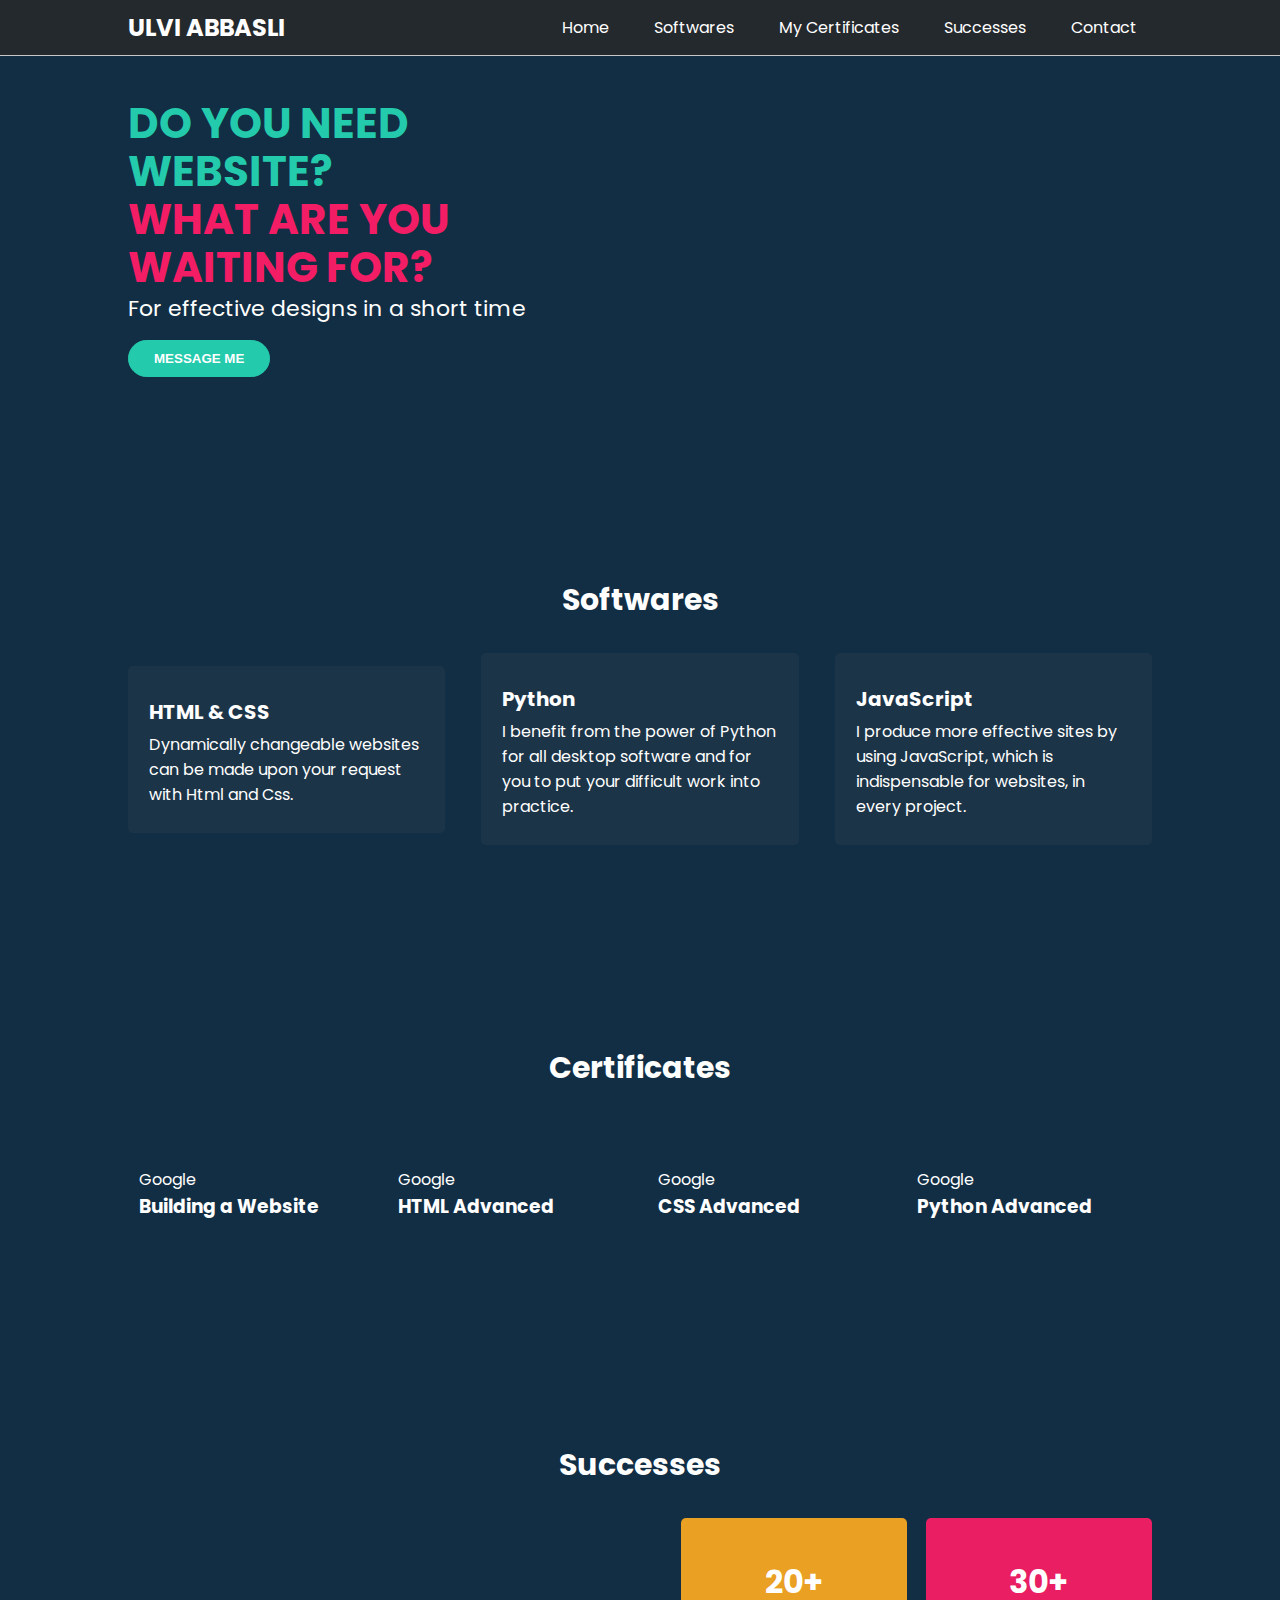
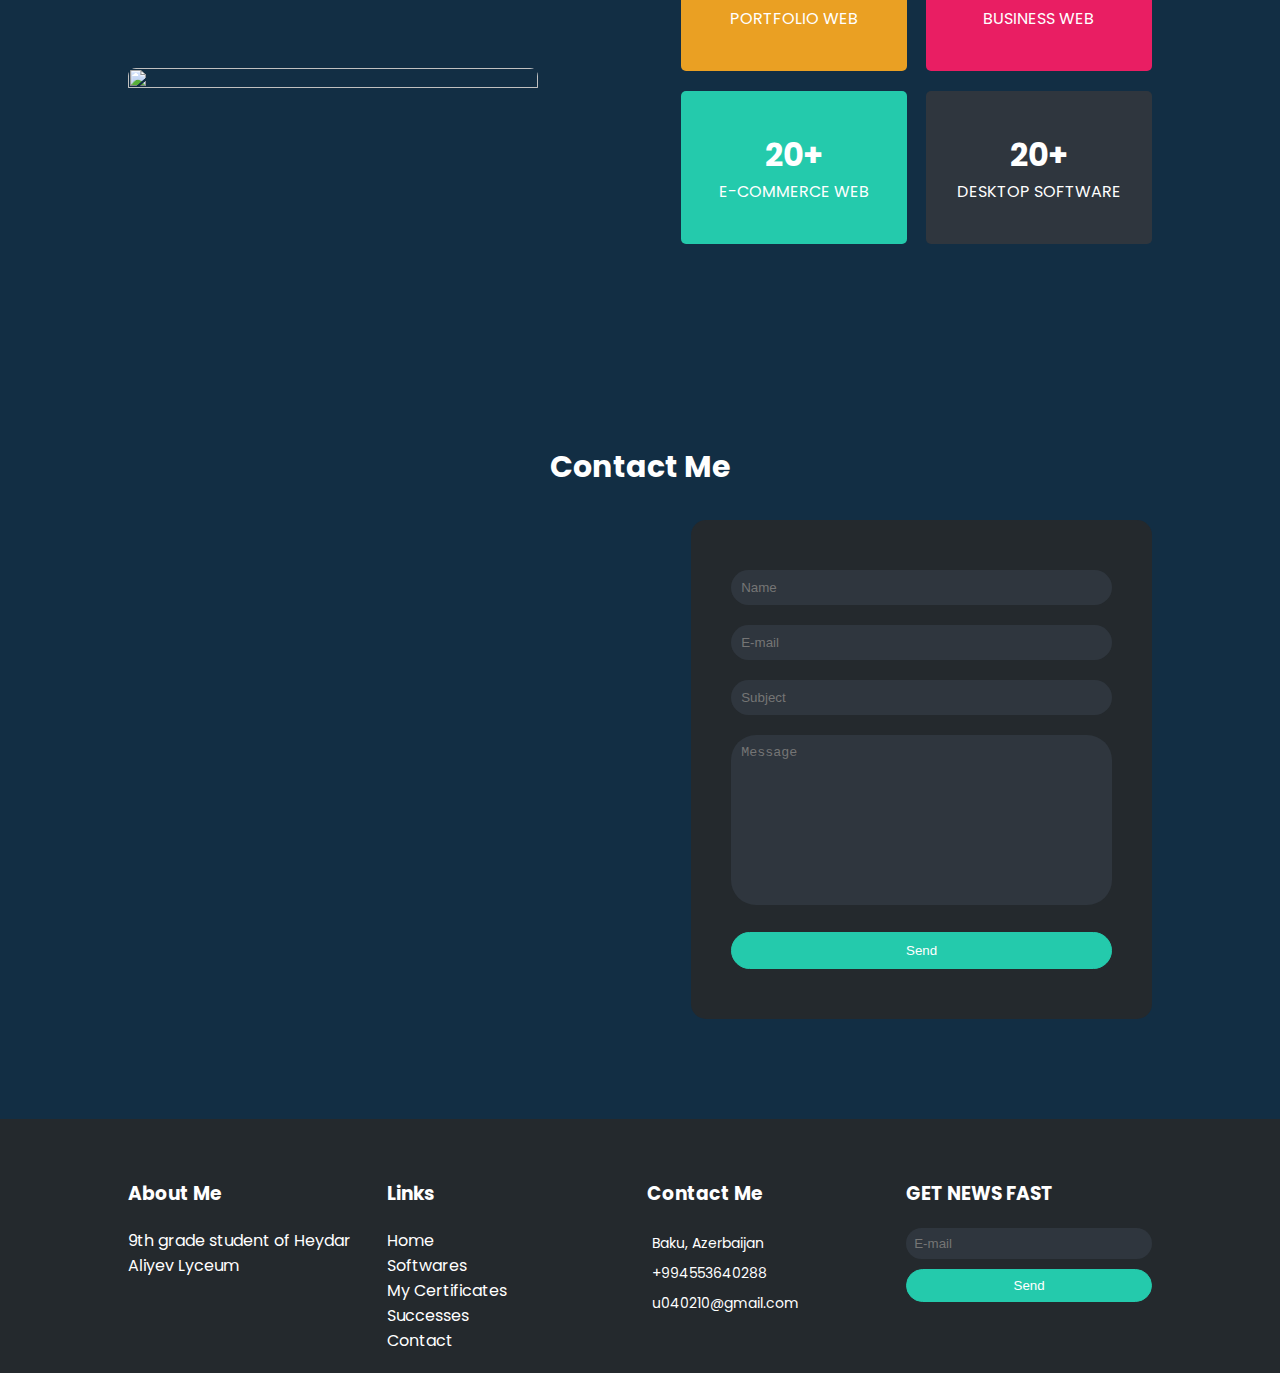
==== index.html @ 01829d8d "Update index.html" ====
<!DOCTYPE html>
<html lang="en">
<head>
    <meta charset="UTF-8">
    <meta http-equiv="X-UA-Compatible" content="IE=edge">
    <meta name="viewport" content="width=device-width, initial-scale=1.0">
    <title>EZwebsites</title>
    <!-- fontawesome -->
    <link rel="stylesheet" href="./css/font-awesome.min.css">
    <!-- style css -->
    <link rel="stylesheet" href="./css/style.css">
    <!-- responsive css -->
    <link rel="stylesheet" href="./css/responsive.css">
</head>
<body>
    <!-- header start -->
    <header>
        <nav class="navbar">
            <div class="logo"><h2><a href="#">Ulvi Abbasli</a></h2></div>
            <ul class="nav_links">
                <li><a href="#anasayfa">Home</a></li>
                <li><a href="#yazilimlar">Softwares</a></li>
                <li><a href="#sertifikalarim">My Certificates</a></li>
                <li><a href="#basarilar">Successes</a></li>
                <li><a href="#iletisim">Contact</a></li>
            </ul>
        </nav>
        <div id="menu_bar">
            <i class="fas fa-bars"></i>
        </div>
    </header>
    <!-- header end -->
    <!-- anasayfa start -->
    <section id="anasayfa">
        <div class="inner_home">
            <div class="child_home">
                <h1>DO YOU NEED WEBSITE? <br><span class="highlight">WHAT ARE YOU WAITING FOR?</span></h1>
                <p>For effective designs in a short time</p>
                <button href="#iletisim" class="btn">Message Me</button>
            </div>
            <div class="child_home">
                <img class="bodyimg"src="./img/home-imgr.png" alt="">
            </div>
        </div>
    </section>
    <!-- anasayfa end -->
    <!-- yazilimlar start -->
    <section id="yazilimlar">
        <div class="section_title">
            <h2>Softwares</h2>
        </div>
        <div class="innersoftware">
            <div class="innersoftware_child">
                <div class="icon">
                    <i class="fas fa-user"></i>
                </div>
                <h3>HTML & CSS</h3>
                <p>Dynamically changeable websites can be made upon your request with Html and Css. </p>
            </div>
            <div class="innersoftware_child">
                <div class="icon">
                    <i class="fas fa-laptop"></i>
                </div>
                <h3>Python</h3>
                <p>I benefit from the power of Python for all desktop software and for you to put your difficult work into practice.</p>
            </div>
            <div class="innersoftware_child">
                <div class="icon">
                    <i class="fa-brands fa-js"></i>
                </div>
                <h3>JavaScript</h3>
                <p>I produce more effective sites by using JavaScript, which is indispensable for websites, in every project.</p>
            </div>
        </div>
    </section>
    <!-- yazilimlar end -->
    <!-- sertifikalarim start -->
    <section id="sertifikalarim">
        <div class="section_title">
            <h2>Certificates</h2>
        </div>
        <div class="inner_courses">
            <div class="child_courses">
                <div class="course_img">
                    <a href="./img/Ülvi Abbaslı_Building a Website.pdf" download="Building Website"><img src="./img/website-builder-512.png" alt=""></a>
                </div>
                <div class="detail">
                    <p>Google</p>
                    <ul>
                        <li><i class="fas fa-star"></i></li>
                        <li><i class="fas fa-star"></i></li>
                        <li><i class="fas fa-star"></i></li>
                        <li><i class="fas fa-star"></i></li>
                        <li><i class="fas fa-star"></i></li>
                    </ul>
                </div>
                <h3>Building a Website</h3>
            </div>
            <div class="child_courses">
                <div class="course_img">
                    <a href="./img/HTML.pdf" download="HTML Advanced"><img src="./img/HTML.png" alt=""></a>
                </div>
                <div class="detail">
                    <p>Google</p>
                    <ul>
                        <li><i class="fas fa-star"></i></li>
                        <li><i class="fas fa-star"></i></li>
                        <li><i class="fas fa-star"></i></li>
                        <li><i class="fas fa-star"></i></li>
                        <li><i class="fas fa-star"></i></li>
                    </ul>
                </div>
                <h3>HTML Advanced</h3>
            </div>
            <div class="child_courses">
                <div class="course_img">
                    <a href="./img/CSS.pdf" download="CSS Advanced"><img src="./img/CSS.png" alt=""></a>
                </div>
                <div class="detail">
                    <p>Google</p>
                    <ul>
                        <li><i class="fas fa-star"></i></li>
                        <li><i class="fas fa-star"></i></li>
                        <li><i class="fas fa-star"></i></li>
                        <li><i class="fas fa-star"></i></li>
                        <li><i class="fas fa-star"></i></li>
                    </ul>
                </div>
                <h3>CSS Advanced</h3>
            </div>
            <div class="child_courses">
                <div class="course_img">
                    <a href="./img/PYTHON.pdf" download="Python Advanced"><img src="./img/python.png" alt=""></a>
                </div>
                <div class="detail">
                    <p>Google</p>
                    <ul>
                        <li><i class="fas fa-star"></i></li>
                        <li><i class="fas fa-star"></i></li>
                        <li><i class="fas fa-star"></i></li>
                        <li><i class="fas fa-star"></i></li>
                        <li><i class="fas fa-star"></i></li>
                    </ul>
                </div>
                <h3>Python Advanced</h3>
            </div>
        </div>
    </section>
    <!-- sertifilar end -->
    <!-- basarilar start -->
    <section id="basarilar">
        <div class="section_title">
            <h2>Successes</h2>
        </div>
        <div class="inner_achivemnet">
            <div class="child_achivement">
                <img src="./img/about-img.jpg" alt="">
            </div>
            <div class="child_achivement child_achivement2">
                <div class="single_detail sd_1">
                    <h1>20+</h1>
                    <p>PORTFOLIO WEB</p>
                </div>
                <div class="single_detail sd_2">
                    <h1>30+</h1>
                    <p>BUSINESS WEB</p>
                </div>
                <div class="single_detail sd_3">
                    <h1>20+</h1>
                    <p>E-COMMERCE WEB</p>
                </div>
                <div class="single_detail sd_4">
                    <h1>20+</h1>
                    <p>DESKTOP SOFTWARE</p>
                </div>
            </div>
        </div>
    </section>
    <!-- basarilar end -->
    <!-- iletisim start -->
    <section id="iletisim">
        <div class="section_title">
            <h2>Contact Me</h2>
        </div>
        <div class="inner_contact">
            <div class="child_contact">
                <img src="./img/contactt.png" alt="">
            </div>
            <div class="child_contact">
                <form action="https://formsubmit.co/u040210@gmail.com" method="POST">
                    <input placeholder="Name" type="text" name="name" id="">
                    <input placeholder="E-mail" type="email" name="email" id="">
                    <input placeholder="Subject" type="text" name="subject" id="">
                    <textarea placeholder="Message" name="message" id="" cols="30" rows="10"></textarea>
                    <input type="hidden" name="_captcha" value="false">
                    <input type="hidden" name="_template" value="table">
                    <input class="submit" type="submit" value="Send">
                    <input type="hidden" name="_autoresponse" value="Thanks for contacting!!! ">
                </form>
            </div>
        </div>
    </section>
    <!-- iletisim end -->
    <footer>
        <div class="inner_footer">
            <div class="child_footer">
                <h3>About Me</h3>
                <p>9th grade student of Heydar Aliyev Lyceum</p>
                <ul class="footer_social">
                    <li><a href="#"><i class="fab fa-facebook"></i></a></li>
                    <li><a href="#"><i class="fab fa-twitter"></i></a></li>
                    <li><a href="#"><i class="fab fa-instagram"></i></a></li>
                    <li><a href="#"><i class="fab fa-youtube"></i></a></li>
                </ul>
            </div>
            <div class="child_footer">
                <h3>Links</h3>
                <ul class="quick_links">
                    <li><a href="#anasayfa">Home</a></li>
                    <li><a href="#yazilimlar">Softwares</a></li>
                    <li><a href="#sertifikalarim">My Certificates</a></li>
                    <li><a href="#basarilar">Successes</a></li>
                    <li><a href="#iletisim">Contact</a></li>
                </ul>
            </div>
            <div class="child_footer">
                <h3>Contact Me</h3>
                <ul class="footer_contact">
                    <li><i class="fas fa-map-marked-alt"></i> Baku, Azerbaijan</li>
                    <li><i class="fas fa-phone"></i> +994553640288</li>
                    <li><i class="fas fa-envelope"></i> u040210@gmail.com</li>
                </ul>
            </div>
            <div class="child_footer">
                <h3>GET NEWS FAST</h3>
                <form action="#">
                    <input  type="email" name="email" id="" placeholder="E-mail">
                    <input type="submit" value="Send">
                </form>
            </div>
    </footer>


    <!-- js file -->
    <script src="./js/main.js"></script>
    <script defer src="https://app.fastbots.ai/embed.js" data-bot-id="clz2j4hv8000jr9ba7d9vh1aw"></script>
</body>
</html>
---- css/style.css ----
/* google fonts */
@import url('https://fonts.googleapis.com/css2?family=Poppins:wght@400;500;600;700&display=swap');

/* ==================================
-------------default css-------------
===================================== */



html{
    scroll-behavior: smooth;
}

*{
    padding: 0;
    margin: 0;
    box-sizing: border-box;
    list-style: none;
    text-decoration: none;
}

body{
    font-family: 'Poppins', sans-serif;
}

img{
    width: 100%;
}

section{
    padding: 100px 0px;
    background: #122e44;

}

.section_title{
    margin-bottom: 30px;
}


.section_title h2{
    position: relative;
    text-align: center;
    color: #fff;
    font-size: 30px;
    transition: all .5s ease-in-out;

}
.section_title h2:hover{
    background-color: #24CAAC;
}


/* ==================================
-------------header css-------------
===================================== */

header{
    background: #24292D;
    border-bottom: 1px solid rgba(238, 238, 238, 0.801);
    position: fixed;
    width: 100%;
    z-index: 5;

}

#menu_bar{
    display: none;
}

.navbar{
    display: flex;
    justify-content: space-between;
    align-items: center;
    margin: 0 auto;
    width: 80%;
    padding: 10px 0px;
}

.logo h2 a{
    color: #fff;
    text-transform: uppercase;
}

.nav_links{
    display: flex;
}

.nav_links li a{
    margin-left: 15px;
    color: #fff;
    padding: 5px 15px;
    border-radius: 5px;
    transition: .3s;
}

.nav_links li a:hover{
    background: #24CAAC;
}



/* ==================================
-------------home seciton css-------------
===================================== */


#home{
    background: #587892;
}

.inner_home{
    display: flex;
    align-items: center;
    justify-content: space-between;
    margin: 0 auto;
    width: 80%;
    color: #fff;
}

.child_home{
    flex-basis: 45%;
    
}   

.child_home h1{
    font-size: 42px;
    line-height: 48px;
    color: #24CAAC;
}

.highlight{
    color: #F31D66;
}

.child_home p{
    font-size: 22px;
    margin-bottom: 15px;
}

.btn{
    background: #24CAAC;
    padding: 10px 25px;
    border: 1px solid #24CAAC;
    border-radius: 25px;
    color: #fff;
    font-weight: 600;
    text-transform: uppercase;
    cursor: pointer;

}

.btn:hover{
    background: transparent;
}


/* ==================================
-------------Yazılımlar-------------
===================================== */

.innersoftware{
    display: flex;
    width: 80%;
    margin: 0 auto;
    align-items: center;
    justify-content: space-between;
    flex-wrap: wrap;
}

.innersoftware_child{
    flex-basis: 31%;
    color: #fff;
    padding: 25px  20px;
    background: rgba(55, 66, 80, 0.281);
    border-radius: 5px;
    border: 1px solid transparent;
    transition: .3s;

}

.innersoftware_child:hover{
    border: 1px solid #24CAAC;
}

.innersoftware_child .icon{
    font-size: 25px;
    color: #24CAAC;
}

.innersoftware_child h3{
    font-size: 20px;
    margin: 5px 0px;
}

.innersoftware_child p{
    font-size: 16px;
}



/* ==================================
-------------Sertifikalarım-------------
===================================== */


#courses .section_title h2::after {
    transform: translateX(-110%) rotate(356deg);
}

.inner_courses{
    display: flex;
    flex-wrap: wrap;
    justify-content: space-between;
    align-items: center;
    width: 80%;
    margin: 0 auto;
}


.child_courses{
    flex-basis: 24%;
    color: #ffffff;
    padding: 20px 10px 20px 10px;
    border: 1px solid transparent;
    transition: .3s;
    border-radius: 5px;

}

.child_courses:hover{
    border: 1px solid #24CAAC;
}

.child_courses .course_img img{
    border-radius: 5px;
}

.child_courses .detail{
    display: flex;
    justify-content: space-between;
}

.child_courses .detail ul{
    display: flex;
    justify-content: space-between;
    flex-basis: 50%;

}
.child_courses .detail ul li i{
    color: gold;
}


/* ==================================
-------------başarılar-------------
===================================== */

.inner_achivemnet{
    display: flex;
    flex-wrap: wrap;
    justify-content: space-between;
    align-items: center;
    width: 80%;
    margin: 0 auto;
}

.child_achivement{
    flex-basis: 40%;
}
.child_achivement img{
    height: 100%;
    width:100%;
    object-fit: cover;
    border-radius: .5rem;
    
}

.child_achivement2{
    flex-basis: 46%;
    display: flex;
    flex-wrap: wrap;
    text-align: center;
    justify-content: space-between;

}

.single_detail{
    flex-basis: 48%;
    padding: 40px 30px;
    color: #fff;
    border-radius: 5px;
    transition: .3s;
}

.single_detail:hover{
    transform: scale(1.03);
}

.sd_1{
    background: #EAA023;
    margin-bottom: 20px;
}

.sd_2{
    background: #E91E63;
    margin-bottom: 20px;

}

.sd_3{
    background: #24CAAC;

}

.sd_4{
    background: #2F363E;
}



/* =====================================
-----------hakkımda------
========================================*/


.inner_testi{
    display: flex;
    flex-wrap: wrap;
    align-items: center; 
    justify-content: space-between;
    width: 80%;
    margin: 0 auto;
    color: #fff; 
}

.child_testi{
    flex-basis: 46%;
    margin-bottom: 30px;
}

.testi_img{
    width: 80px;
    margin-bottom: 10px;
}


.testi_img img{
    border-radius: 50%;
}

.test_highlight{
    color: #24CAAC;
    margin: 10px 0;
    display: inline-block;
}


.test_highlight:hover{
    text-decoration: underline;
}


/* ====================================
----------iletişim------
======================================= */


.inner_contact{
    display: flex;
    flex-wrap: wrap;
    align-items: center;
    justify-content: space-between;
    margin: 0 auto;
    width: 80%;
}

.child_contact{
    flex-basis: 45%;
}

.child_contact form{
    padding: 50px 40px;
    background: #24292D;
    border-radius: 15px;
}
.child_contact form input, textarea{
    width: 100%;
    padding: 10px;
    margin-bottom: 20px;
    background: #2F363E;
    border: none;
    resize: none;
    border-radius: 25px;
    transition: .3s;
    color: #fff;
}

.child_contact form .submit{
    background: #24CAAC;
    margin: 0;
    border: 1px solid #24CAAC;
    color: #fff;
    transition: .3s;
    cursor: pointer;
}

.child_contact form .submit:hover{
    background: transparent;
    border: 1px solid #24CAAC;
}


.child_contact form input, textarea:focus{
    color: #fff;
}


.child_contact form input:focus{
    letter-spacing: 1px;
}

.child_contact form textarea:focus{
    letter-spacing: 1px;
}

.child_contact form input:last-child{
    margin-bottom: 0;
    background: #24CAAC;
    border: 1px solid #24CAAC;
    transition: .3s;
}

.child_contact form input:last-child:hover{
    background: transparent;
    color: #fff;
}


/*=-=================================
------------footer----------
===================================== */

footer{
    background: #24292D;
    padding: 60px 0 20px 0;
    color: #fff;
}


.inner_footer{
    display: flex;
    flex-wrap: wrap;
    justify-content: space-between;
    align-items: flex-start;
    margin: 0 auto;
    width: 80%;
}

.child_footer{
    flex-basis: 24%;
}

.child_footer h3{
    margin-bottom: 20px;
}

.child_footer .footer_social{
    display: flex;
    justify-content: start;
    margin-top: 10px;
}

.child_footer ul li{
    flex-basis: 15%;
}

.child_footer ul li a{
    color: #fff;
}

.quick_links{
    display: flex;
    flex-direction: column;
}


.quick_links li a:hover{
    text-decoration: underline;
}

.footer_contact li{
    font-size: 14px;
    line-height: 30px;
}

.footer_contact li i{
    margin-right: 5px;
}


.child_footer form{
    display: flex;
    flex-direction: column;
}

.child_footer form input{
    padding: 8px;
    margin-bottom: 10px;
    border-radius: none;
    border-radius: 25px;
    background: #2F363E;
    border : none;
}

.child_footer form input:focus{
    color: #fff;    
}

.child_footer form input:last-child{
    background: #24CAAC;
    margin: 0;
    border: 1px solid #24CAAC;
    color: #fff;
    transition: .3s;
    cursor: pointer;
}

.child_footer form input:last-child:hover{
    background: transparent;
    border: 1px solid #24CAAC;

}
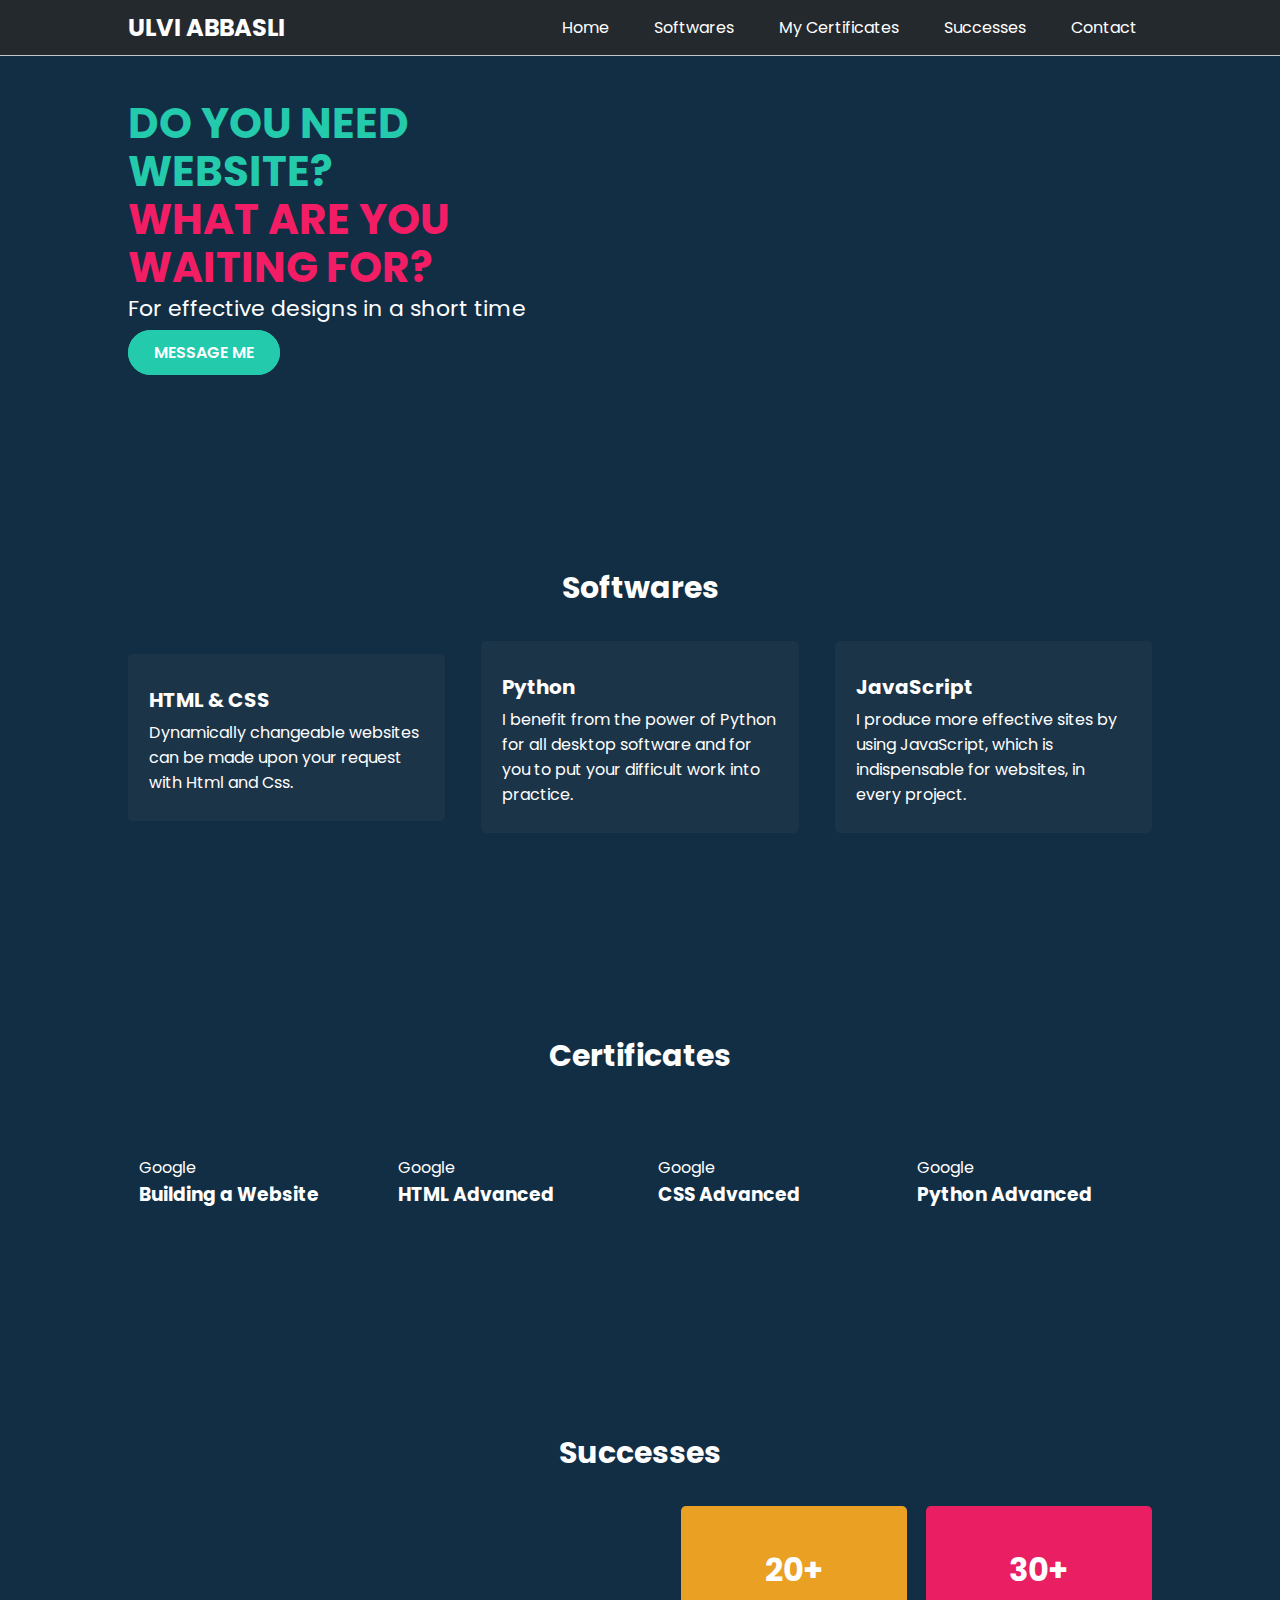
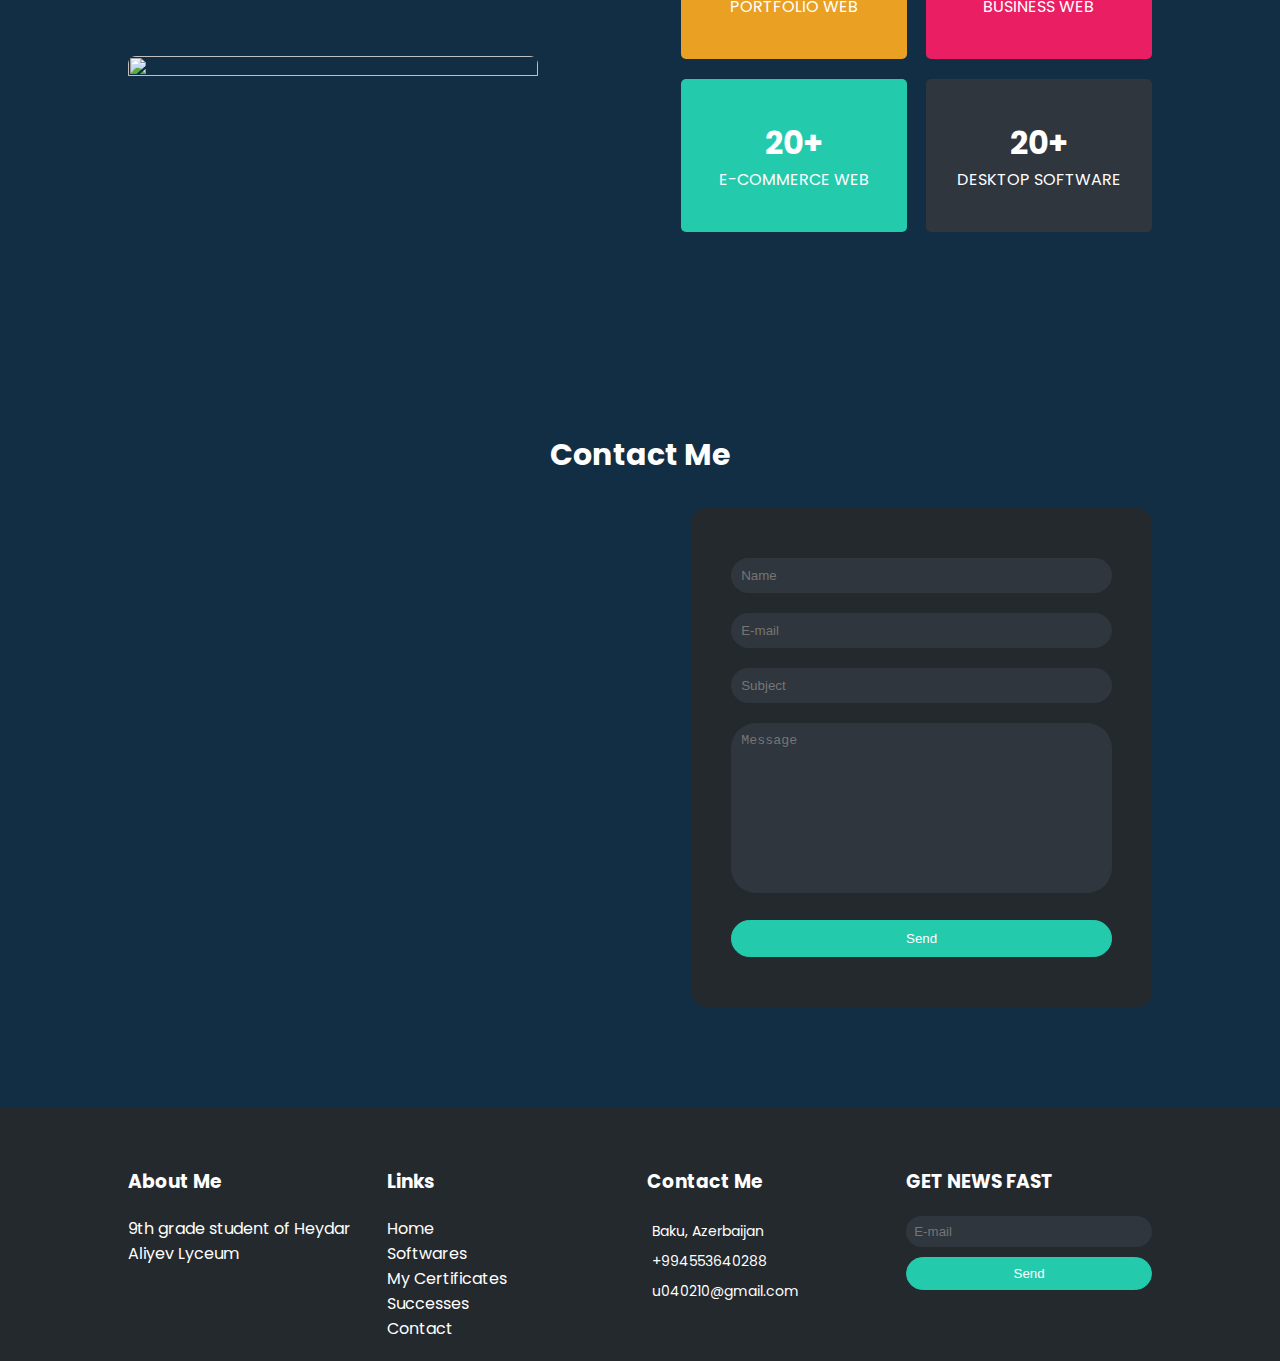
==== commit 290f9e91: "Update index.html" ====
--- a/index.html
+++ b/index.html
@@ -36,7 +36,7 @@
             <div class="child_home">
                 <h1>DO YOU NEED WEBSITE? <br><span class="highlight">WHAT ARE YOU WAITING FOR?</span></h1>
                 <p>For effective designs in a short time</p>
-                <button href="#iletisim" class="btn">Message Me</button>
+                <a href="#iletisim" class="btn">Message Me</a>
             </div>
             <div class="child_home">
                 <img class="bodyimg"src="./img/home-imgr.png" alt="">
@@ -244,5 +244,9 @@
     <!-- js file -->
     <script src="./js/main.js"></script>
     <script defer src="https://app.fastbots.ai/embed.js" data-bot-id="clz2j4hv8000jr9ba7d9vh1aw"></script>
+    
+    <script src="https://static.elfsight.com/platform/platform.js" data-use-service-core defer></script>
+    <div class="elfsight-app-82e01616-0552-4aec-a302-51b71ed59b3a" data-elfsight-app-lazy></div>
+    
 </body>
 </html>
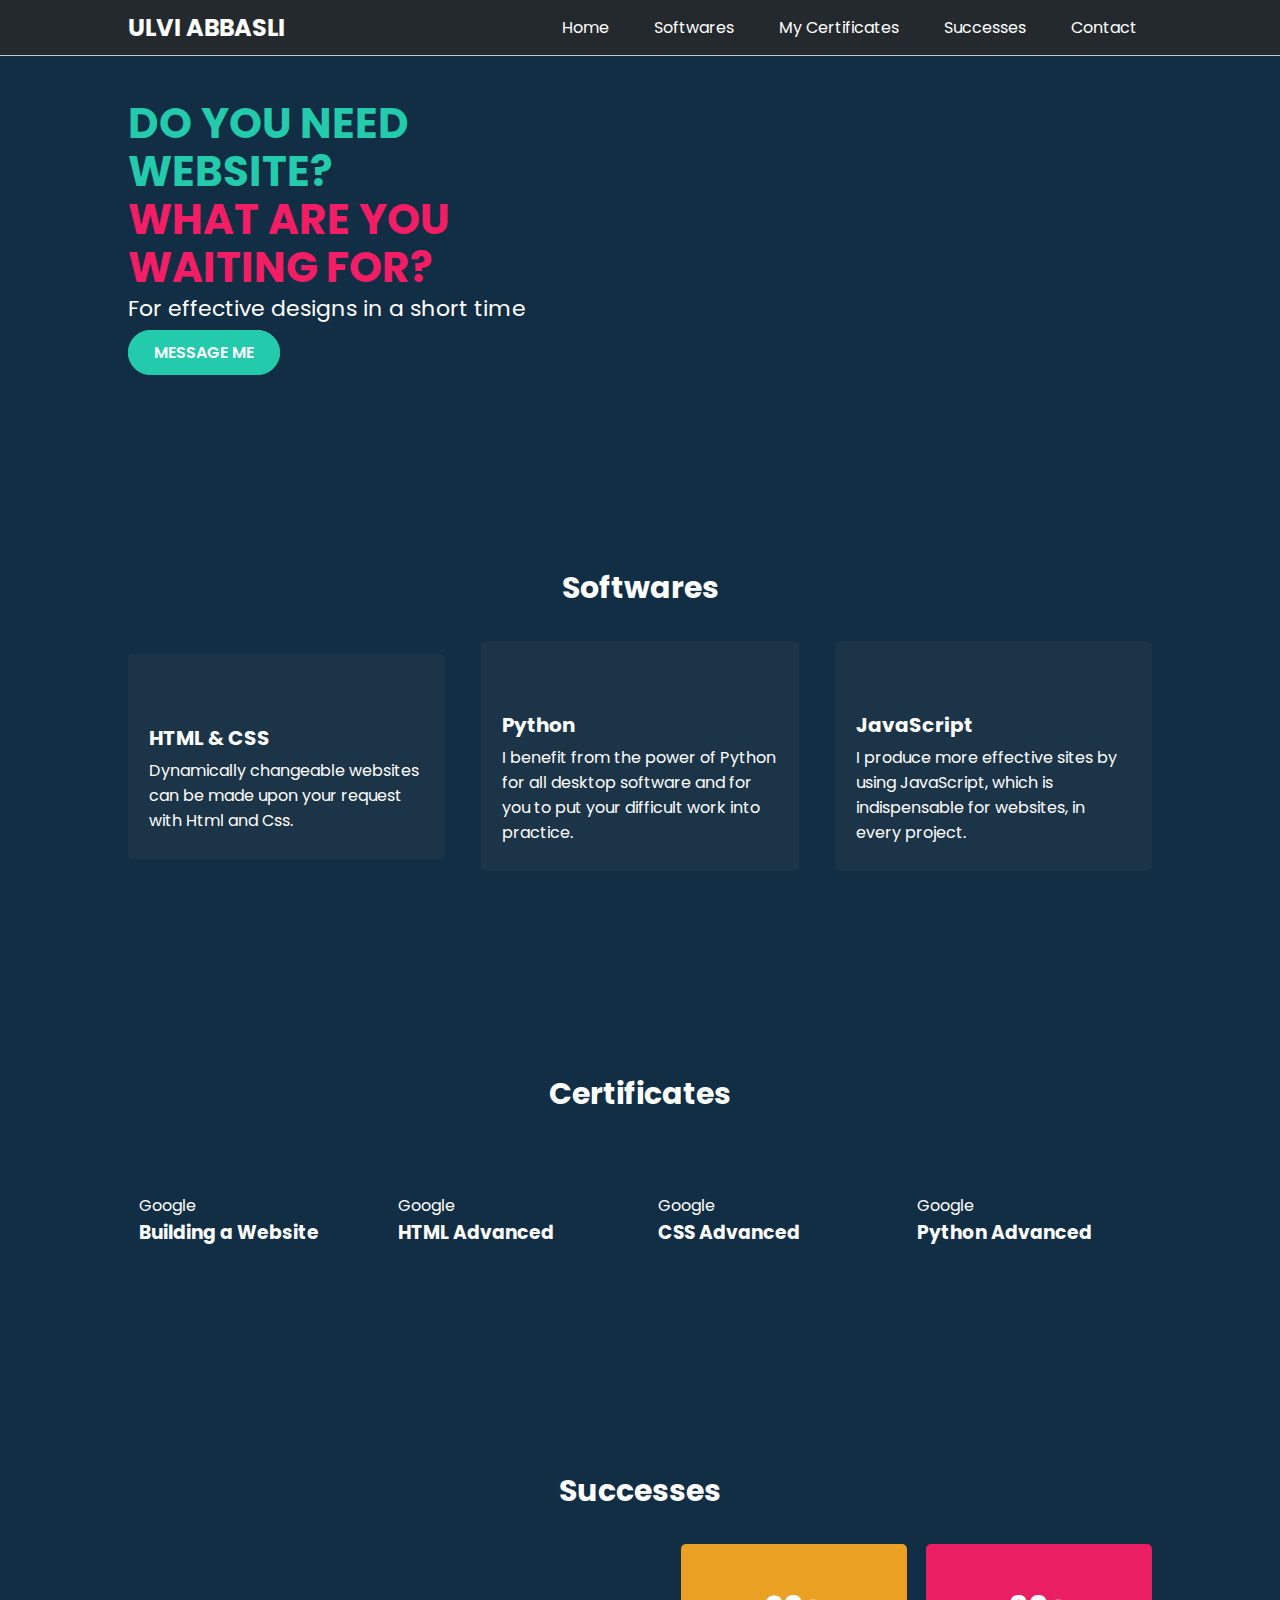
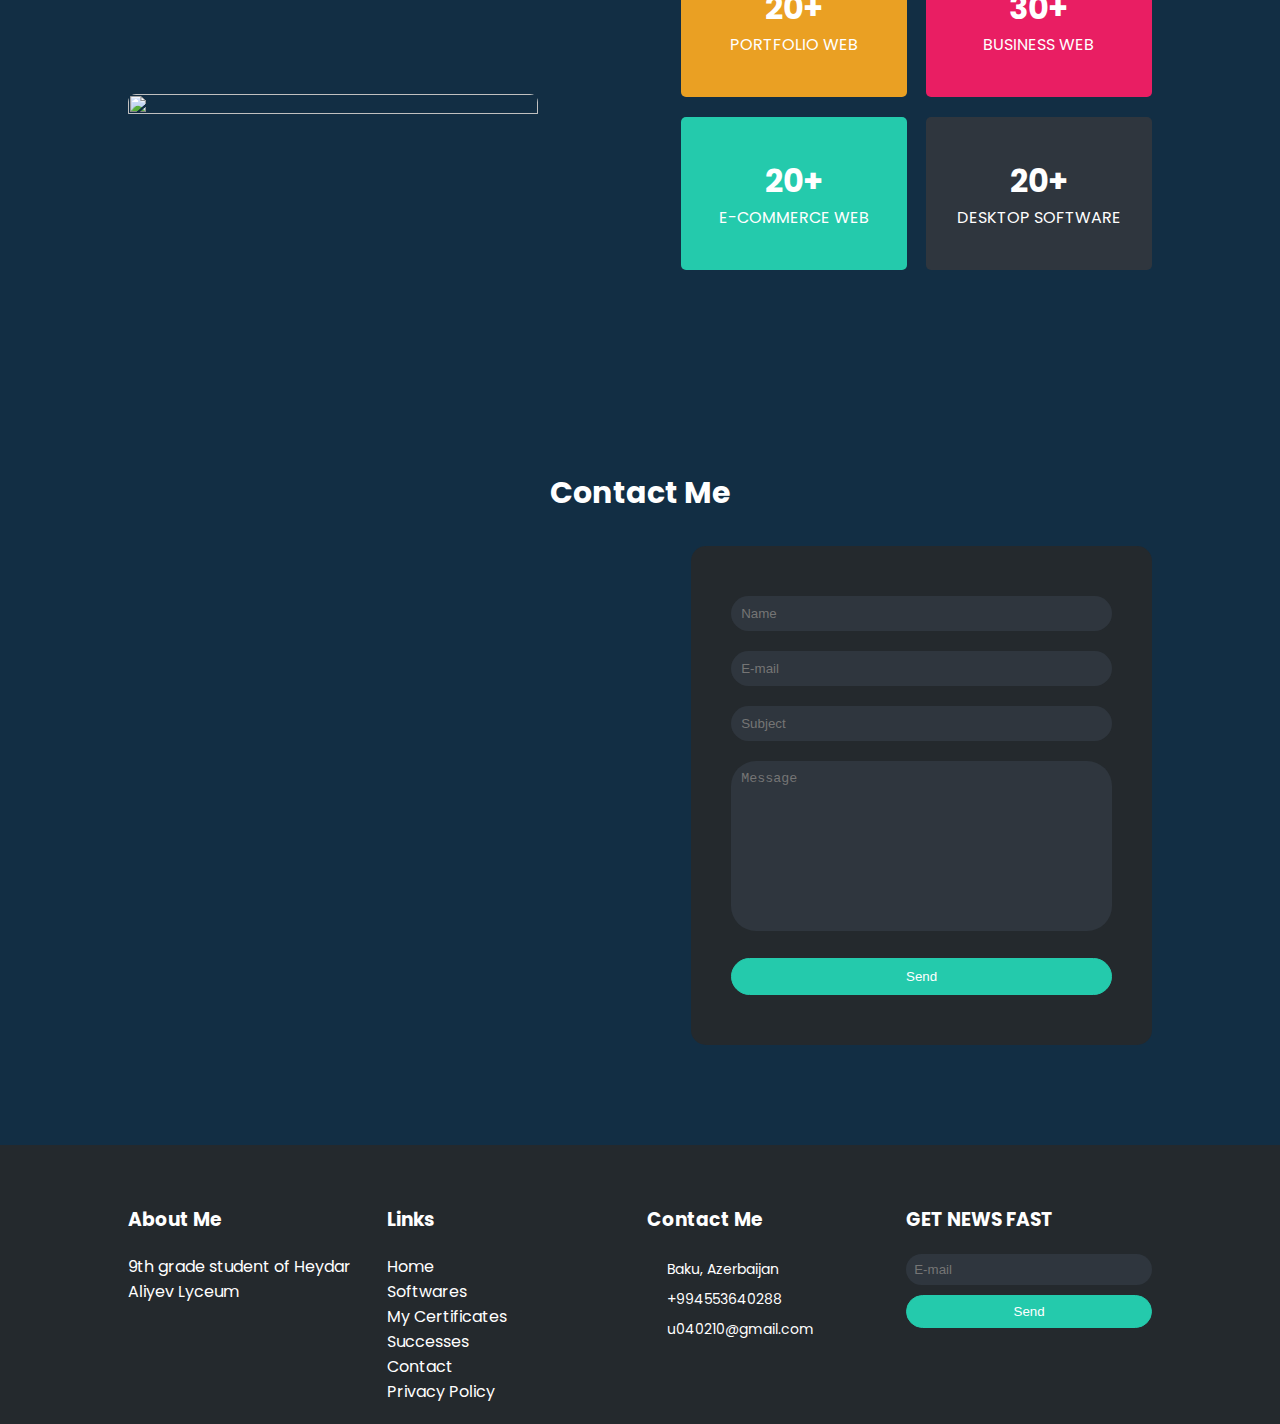
==== commit b530a789: "Update index.html" ====
--- a/index.html
+++ b/index.html
@@ -6,11 +6,13 @@
     <meta name="viewport" content="width=device-width, initial-scale=1.0">
     <title>EZwebsites</title>
     <!-- fontawesome -->
-    <link rel="stylesheet" href="./css/font-awesome.min.css">
+    <link rel="stylesheet" href="./css/fontawesome-all.css">
     <!-- style css -->
     <link rel="stylesheet" href="./css/style.css">
     <!-- responsive css -->
     <link rel="stylesheet" href="./css/responsive.css">
+    <!-- google font -->
+    <link href="https://fonts.googleapis.com/css2?family-Changa:wght@500&family-Montserrat: wght@200;300;40000;6006family=Open+Sans: wght@3006display swop" rel="stylesheet">
 </head>
 <body>
     <!-- header start -->
@@ -52,14 +54,14 @@
         <div class="innersoftware">
             <div class="innersoftware_child">
                 <div class="icon">
-                    <i class="fas fa-user"></i>
+                    <i class="fa-solid fa-code"></i>
                 </div>
                 <h3>HTML & CSS</h3>
                 <p>Dynamically changeable websites can be made upon your request with Html and Css. </p>
             </div>
             <div class="innersoftware_child">
                 <div class="icon">
-                    <i class="fas fa-laptop"></i>
+                    <i class="fa-brands fa-python"></i>
                 </div>
                 <h3>Python</h3>
                 <p>I benefit from the power of Python for all desktop software and for you to put your difficult work into practice.</p>
@@ -221,6 +223,8 @@
                     <li><a href="#sertifikalarim">My Certificates</a></li>
                     <li><a href="#basarilar">Successes</a></li>
                     <li><a href="#iletisim">Contact</a></li>
+                    <li><a href="privacy.html">Privacy Policy</a></li>
+                    
                 </ul>
             </div>
             <div class="child_footer">
@@ -244,9 +248,6 @@
     <!-- js file -->
     <script src="./js/main.js"></script>
     <script defer src="https://app.fastbots.ai/embed.js" data-bot-id="clz2j4hv8000jr9ba7d9vh1aw"></script>
-    
-    <script src="https://static.elfsight.com/platform/platform.js" data-use-service-core defer></script>
-    <div class="elfsight-app-82e01616-0552-4aec-a302-51b71ed59b3a" data-elfsight-app-lazy></div>
-    
+        
 </body>
 </html>
